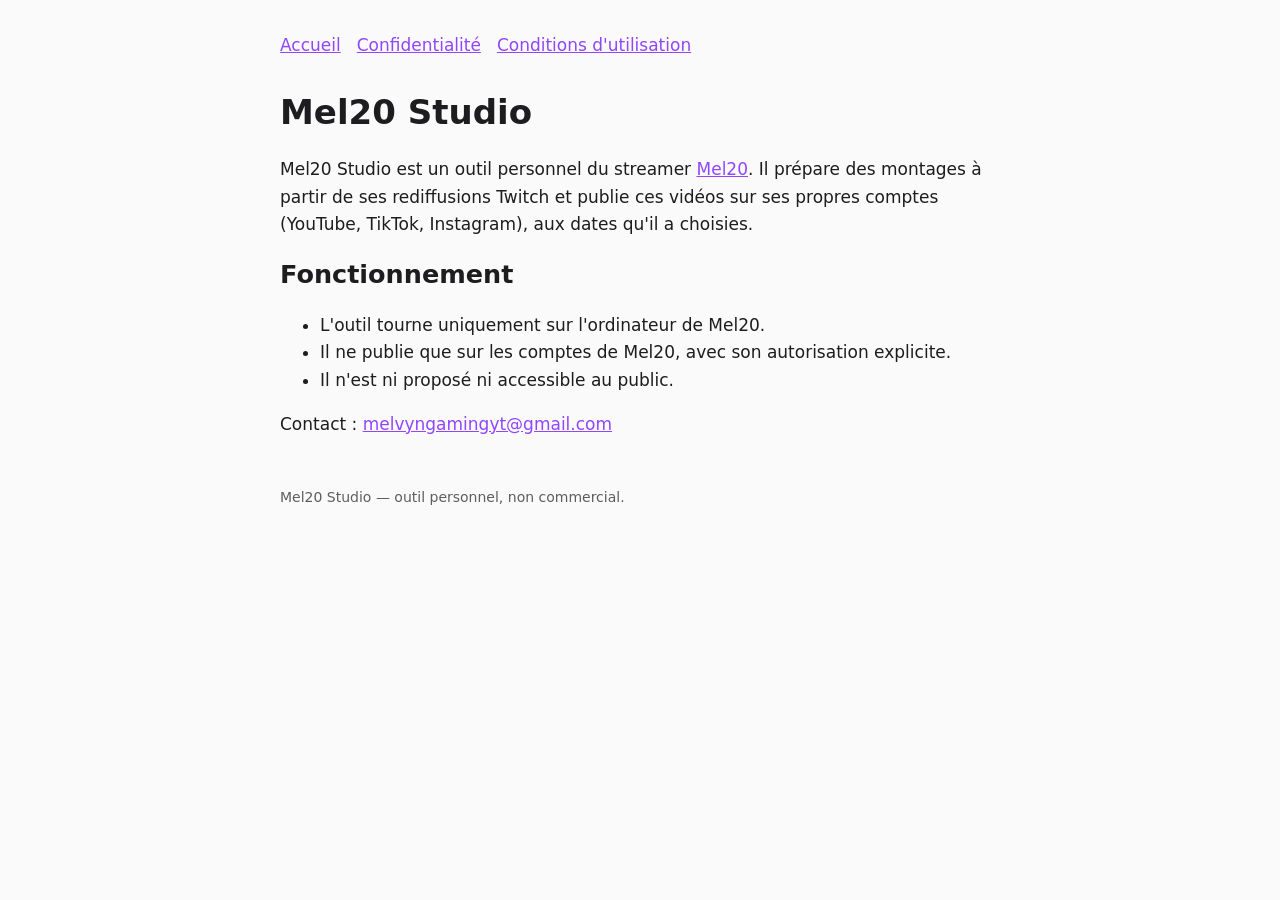
==== index.html @ 5765cc49 "Pages Mel20 Studio : accueil, confidentialité, conditions Co-Authored-By: Claude Opus 5.5 <noreply@a" ====
<!doctype html>
<html lang="fr">
<head>
<meta charset="utf-8">
<meta name="viewport" content="width=device-width, initial-scale=1">
<title>Mel20 Studio</title>
<link rel="stylesheet" href="style.css">
</head>
<body>
<nav><a href="index.html">Accueil</a><a href="confidentialite.html">Confidentialité</a><a href="conditions.html">Conditions d'utilisation</a></nav>

<h1>Mel20 Studio</h1>
<p>Mel20 Studio est un outil personnel du streamer <a href="https://www.twitch.tv/mel20">Mel20</a>.
Il prépare des montages à partir de ses rediffusions Twitch et publie ces vidéos sur ses propres comptes
(YouTube, TikTok, Instagram), aux dates qu'il a choisies.</p>

<h2>Fonctionnement</h2>
<ul>
  <li>L'outil tourne uniquement sur l'ordinateur de Mel20.</li>
  <li>Il ne publie que sur les comptes de Mel20, avec son autorisation explicite.</li>
  <li>Il n'est ni proposé ni accessible au public.</li>
</ul>

<p>Contact : <a href="mailto:melvyngamingyt@gmail.com">melvyngamingyt@gmail.com</a></p>

<footer>Mel20 Studio — outil personnel, non commercial.</footer>
</body>
</html>
---- style.css ----
:root { color-scheme: light dark; --fond: #fafafa; --texte: #1d1d1f; --accent: #9146ff; }
@media (prefers-color-scheme: dark) { :root { --fond: #18181b; --texte: #efeff1; } }
body { background: var(--fond); color: var(--texte); font: 17px/1.6 system-ui, sans-serif;
       max-width: 720px; margin: 0 auto; padding: 32px 16px; }
h1, h2 { line-height: 1.25; }
a { color: var(--accent); }
nav { display: flex; gap: 16px; flex-wrap: wrap; margin-bottom: 32px; }
footer { margin-top: 48px; font-size: 14px; opacity: .7; }
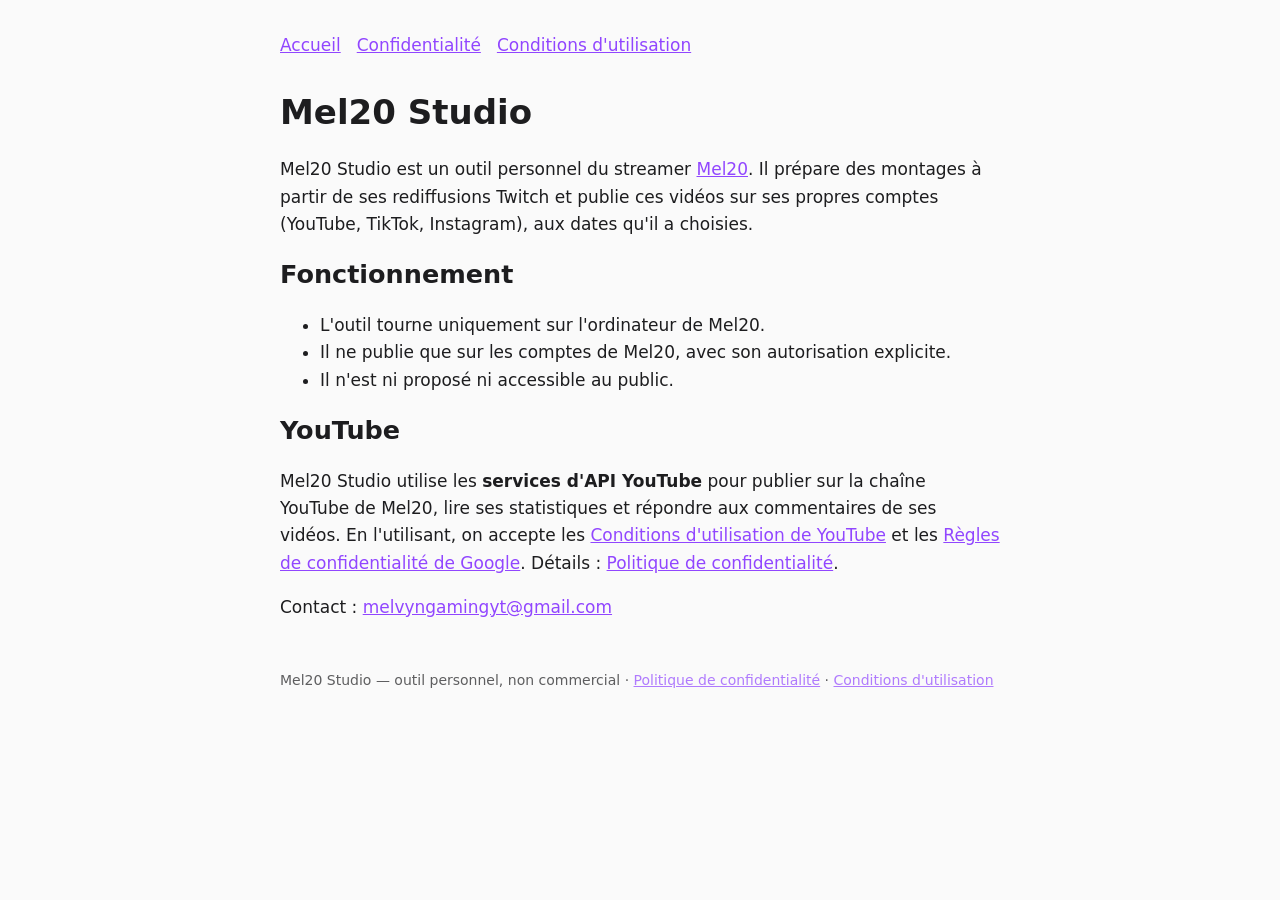
==== commit 62c10ec7: "Accueil : mention des services d'API YouTube et liens légaux Co-Authored-By: Claude Opus 5.5 <norepl" ====
--- a/index.html
+++ b/index.html
@@ -21,8 +21,16 @@
   <li>Il n'est ni proposé ni accessible au public.</li>
 </ul>
 
+<h2>YouTube</h2>
+<p>Mel20 Studio utilise les <strong>services d'API YouTube</strong> pour publier sur la chaîne YouTube de Mel20, lire ses statistiques
+et répondre aux commentaires de ses vidéos. En l'utilisant, on accepte les
+<a href="https://www.youtube.com/t/terms">Conditions d'utilisation de YouTube</a> et les
+<a href="https://policies.google.com/privacy">Règles de confidentialité de Google</a>.
+Détails : <a href="confidentialite.html">Politique de confidentialité</a>.</p>
+
 <p>Contact : <a href="mailto:melvyngamingyt@gmail.com">melvyngamingyt@gmail.com</a></p>
 
-<footer>Mel20 Studio — outil personnel, non commercial.</footer>
+<footer>Mel20 Studio — outil personnel, non commercial ·
+<a href="confidentialite.html">Politique de confidentialité</a> · <a href="conditions.html">Conditions d'utilisation</a></footer>
 </body>
 </html>
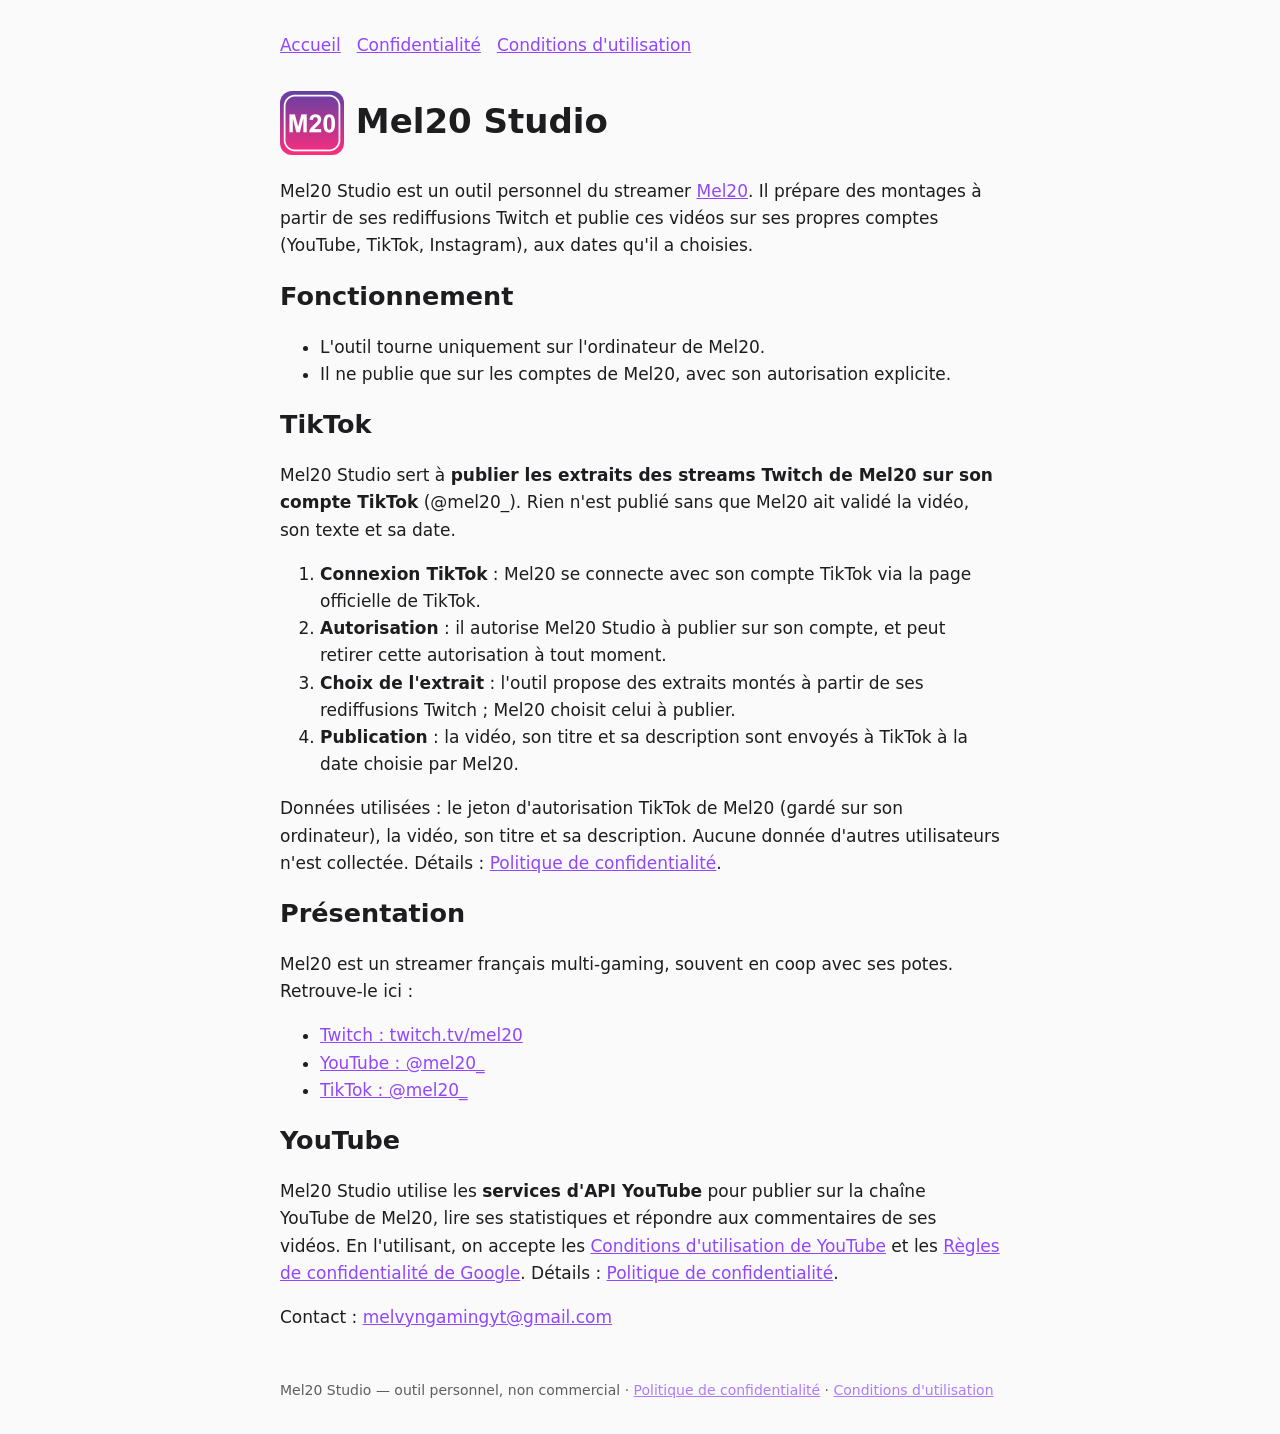
==== commit 1e4aecc8: "Site : icône, section TikTok pas à pas, présentation avec liens" ====
--- a/index.html
+++ b/index.html
@@ -4,12 +4,13 @@
 <meta charset="utf-8">
 <meta name="viewport" content="width=device-width, initial-scale=1">
 <title>Mel20 Studio</title>
+<link rel="icon" type="image/png" href="icone.png">
 <link rel="stylesheet" href="style.css">
 </head>
 <body>
 <nav><a href="index.html">Accueil</a><a href="confidentialite.html">Confidentialité</a><a href="conditions.html">Conditions d'utilisation</a></nav>
 
-<h1>Mel20 Studio</h1>
+<h1><img src="icone.png" alt="Logo Mel20 Studio" width="64" height="64" style="vertical-align:middle;border-radius:12px"> Mel20 Studio</h1>
 <p>Mel20 Studio est un outil personnel du streamer <a href="https://www.twitch.tv/mel20">Mel20</a>.
 Il prépare des montages à partir de ses rediffusions Twitch et publie ces vidéos sur ses propres comptes
 (YouTube, TikTok, Instagram), aux dates qu'il a choisies.</p>
@@ -18,7 +19,26 @@
 <ul>
   <li>L'outil tourne uniquement sur l'ordinateur de Mel20.</li>
   <li>Il ne publie que sur les comptes de Mel20, avec son autorisation explicite.</li>
-  <li>Il n'est ni proposé ni accessible au public.</li>
+</ul>
+
+<h2>TikTok</h2>
+<p>Mel20 Studio sert à <strong>publier les extraits des streams Twitch de Mel20 sur son compte TikTok</strong> (@mel20_).
+Rien n'est publié sans que Mel20 ait validé la vidéo, son texte et sa date.</p>
+<ol>
+  <li><strong>Connexion TikTok</strong> : Mel20 se connecte avec son compte TikTok via la page officielle de TikTok.</li>
+  <li><strong>Autorisation</strong> : il autorise Mel20 Studio à publier sur son compte, et peut retirer cette autorisation à tout moment.</li>
+  <li><strong>Choix de l'extrait</strong> : l'outil propose des extraits montés à partir de ses rediffusions Twitch ; Mel20 choisit celui à publier.</li>
+  <li><strong>Publication</strong> : la vidéo, son titre et sa description sont envoyés à TikTok à la date choisie par Mel20.</li>
+</ol>
+<p>Données utilisées : le jeton d'autorisation TikTok de Mel20 (gardé sur son ordinateur), la vidéo, son titre et sa description.
+Aucune donnée d'autres utilisateurs n'est collectée. Détails : <a href="confidentialite.html">Politique de confidentialité</a>.</p>
+
+<h2>Présentation</h2>
+<p>Mel20 est un streamer français multi-gaming, souvent en coop avec ses potes. Retrouve-le ici :</p>
+<ul>
+  <li><a href="https://www.twitch.tv/mel20">Twitch : twitch.tv/mel20</a></li>
+  <li><a href="https://www.youtube.com/@mel20_">YouTube : @mel20_</a></li>
+  <li><a href="https://www.tiktok.com/@mel20_">TikTok : @mel20_</a></li>
 </ul>
 
 <h2>YouTube</h2>
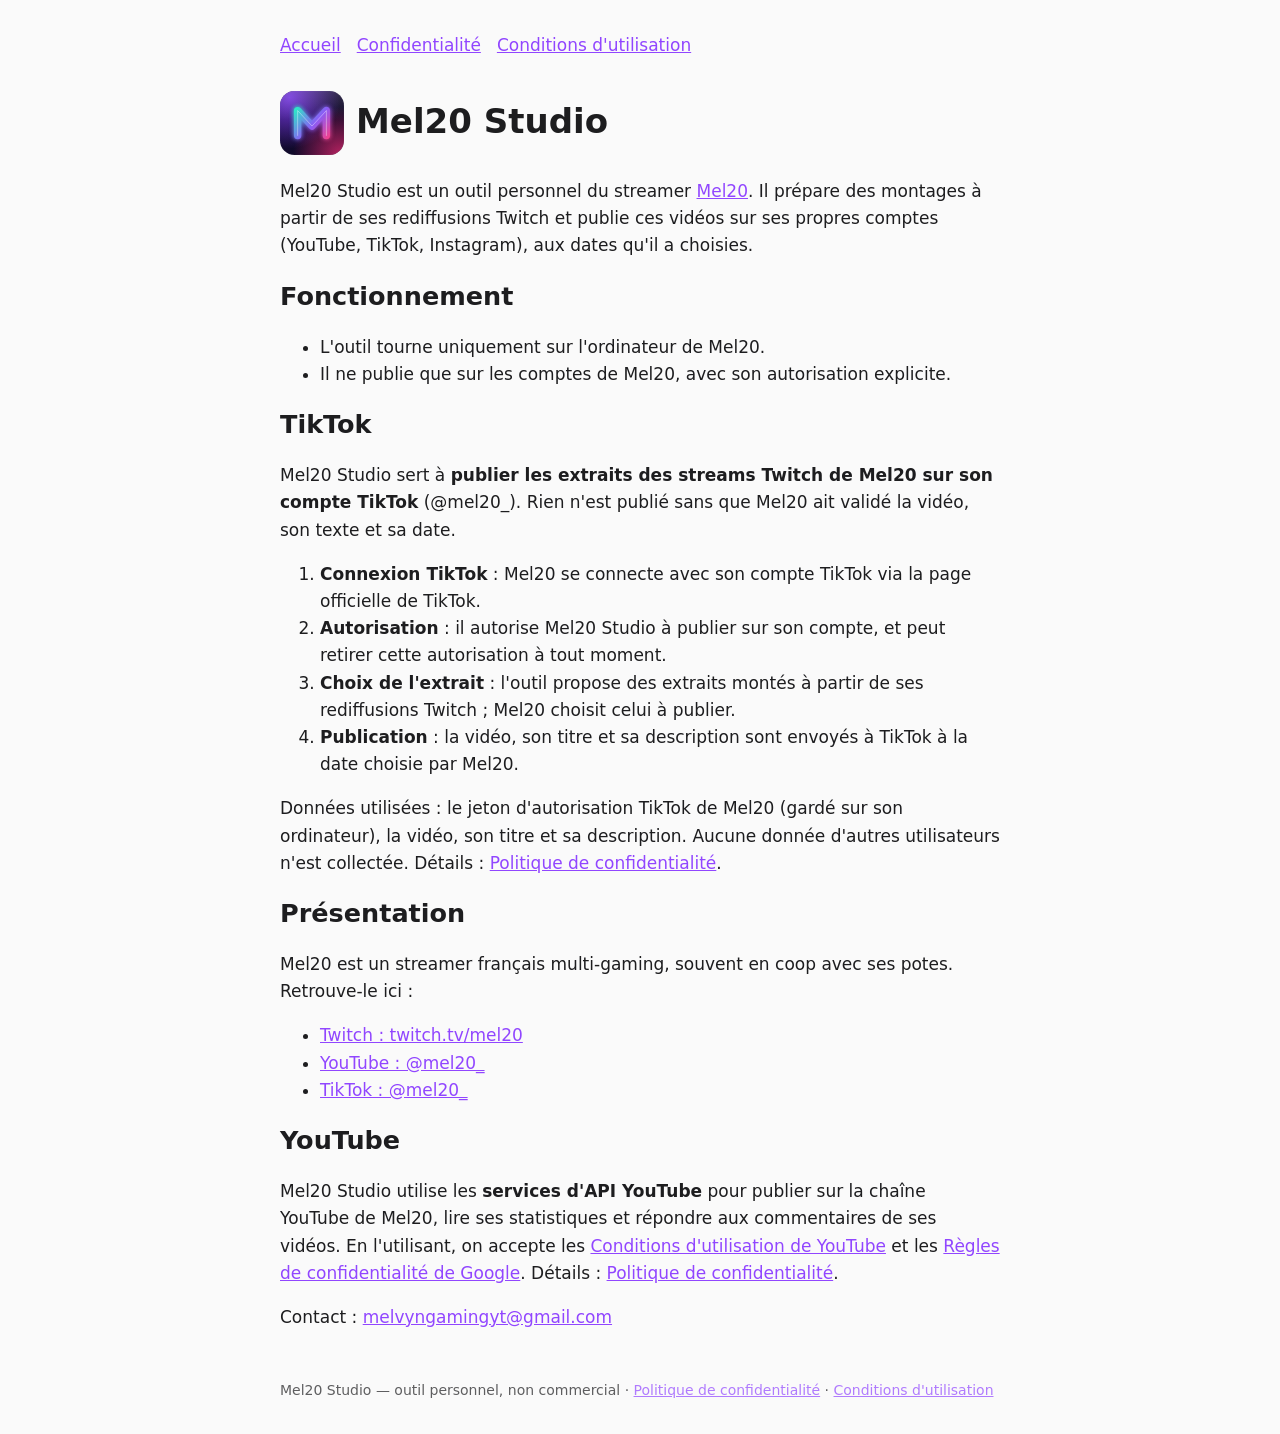
==== commit ecc79247: "Logo Mel20 sur toutes les pages (en-tête + icône d'onglet) Co-Authored-By: Claude Opus 5.5 <noreply@" ====
--- a/index.html
+++ b/index.html
@@ -4,13 +4,14 @@
 <meta charset="utf-8">
 <meta name="viewport" content="width=device-width, initial-scale=1">
 <title>Mel20 Studio</title>
-<link rel="icon" type="image/png" href="icone.png">
+<link rel="icon" type="image/svg+xml" href="logo.svg">
+<link rel="icon" type="image/png" href="logo.png">
 <link rel="stylesheet" href="style.css">
 </head>
 <body>
 <nav><a href="index.html">Accueil</a><a href="confidentialite.html">Confidentialité</a><a href="conditions.html">Conditions d'utilisation</a></nav>
 
-<h1><img src="icone.png" alt="Logo Mel20 Studio" width="64" height="64" style="vertical-align:middle;border-radius:12px"> Mel20 Studio</h1>
+<h1><img src="logo.svg" alt="Logo Mel20 Studio" class="logo" style="height:64px">Mel20 Studio</h1>
 <p>Mel20 Studio est un outil personnel du streamer <a href="https://www.twitch.tv/mel20">Mel20</a>.
 Il prépare des montages à partir de ses rediffusions Twitch et publie ces vidéos sur ses propres comptes
 (YouTube, TikTok, Instagram), aux dates qu'il a choisies.</p>
--- a/style.css
+++ b/style.css
@@ -6,3 +6,4 @@
 a { color: var(--accent); }
 nav { display: flex; gap: 16px; flex-wrap: wrap; margin-bottom: 32px; }
 footer { margin-top: 48px; font-size: 14px; opacity: .7; }
+.logo { height: 44px; width: auto; vertical-align: middle; margin-right: 12px; }
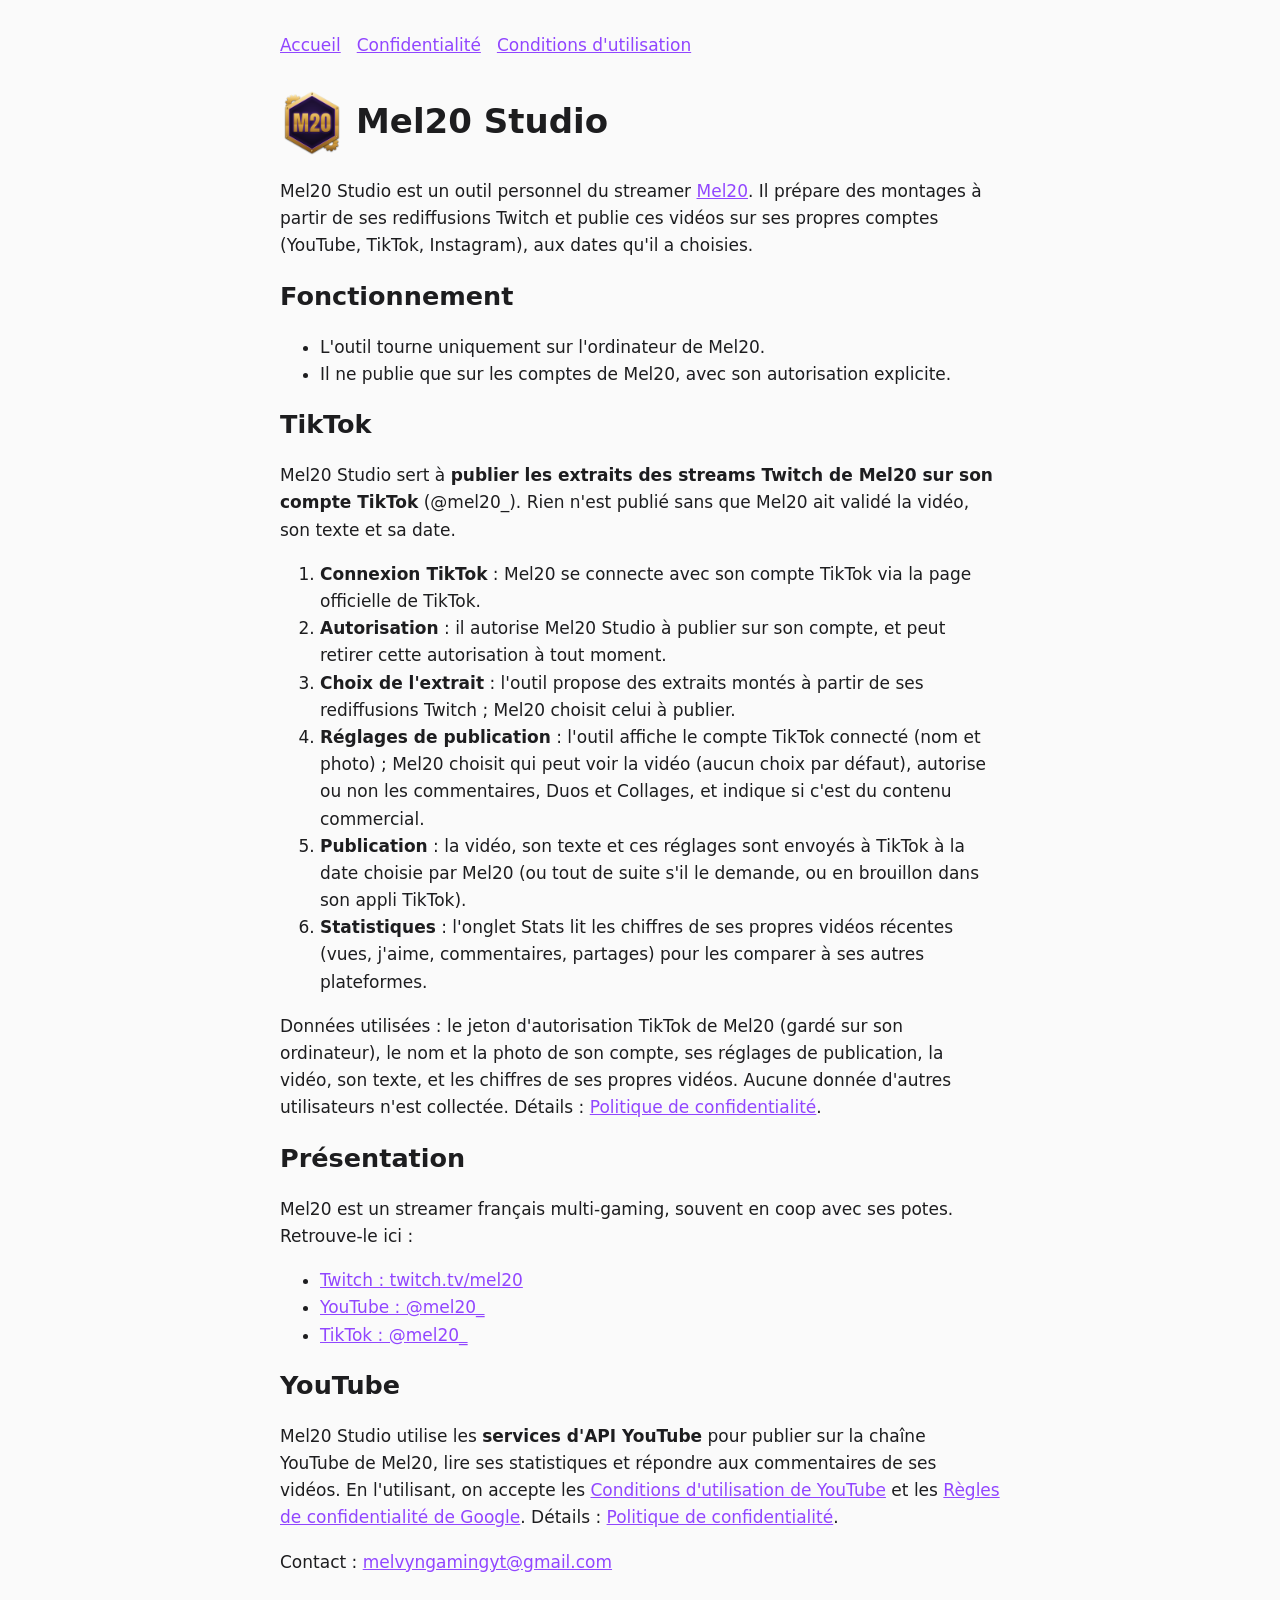
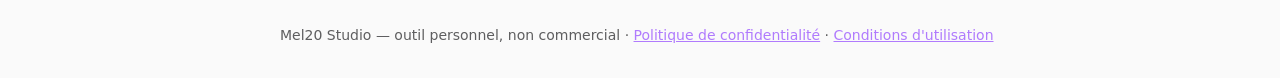
==== commit 0993c7ab: "TikTok : réglages de publication et statistiques décrits (accueil + confidentialité) Co-Authored-By:" ====
--- a/index.html
+++ b/index.html
@@ -29,9 +29,15 @@
   <li><strong>Connexion TikTok</strong> : Mel20 se connecte avec son compte TikTok via la page officielle de TikTok.</li>
   <li><strong>Autorisation</strong> : il autorise Mel20 Studio à publier sur son compte, et peut retirer cette autorisation à tout moment.</li>
   <li><strong>Choix de l'extrait</strong> : l'outil propose des extraits montés à partir de ses rediffusions Twitch ; Mel20 choisit celui à publier.</li>
-  <li><strong>Publication</strong> : la vidéo, son titre et sa description sont envoyés à TikTok à la date choisie par Mel20.</li>
+  <li><strong>Réglages de publication</strong> : l'outil affiche le compte TikTok connecté (nom et photo) ; Mel20 choisit qui peut
+  voir la vidéo (aucun choix par défaut), autorise ou non les commentaires, Duos et Collages, et indique si c'est du contenu commercial.</li>
+  <li><strong>Publication</strong> : la vidéo, son texte et ces réglages sont envoyés à TikTok à la date choisie par Mel20
+  (ou tout de suite s'il le demande, ou en brouillon dans son appli TikTok).</li>
+  <li><strong>Statistiques</strong> : l'onglet Stats lit les chiffres de ses propres vidéos récentes (vues, j'aime, commentaires,
+  partages) pour les comparer à ses autres plateformes.</li>
 </ol>
-<p>Données utilisées : le jeton d'autorisation TikTok de Mel20 (gardé sur son ordinateur), la vidéo, son titre et sa description.
+<p>Données utilisées : le jeton d'autorisation TikTok de Mel20 (gardé sur son ordinateur), le nom et la photo de son compte,
+ses réglages de publication, la vidéo, son texte, et les chiffres de ses propres vidéos.
 Aucune donnée d'autres utilisateurs n'est collectée. Détails : <a href="confidentialite.html">Politique de confidentialité</a>.</p>
 
 <h2>Présentation</h2>
